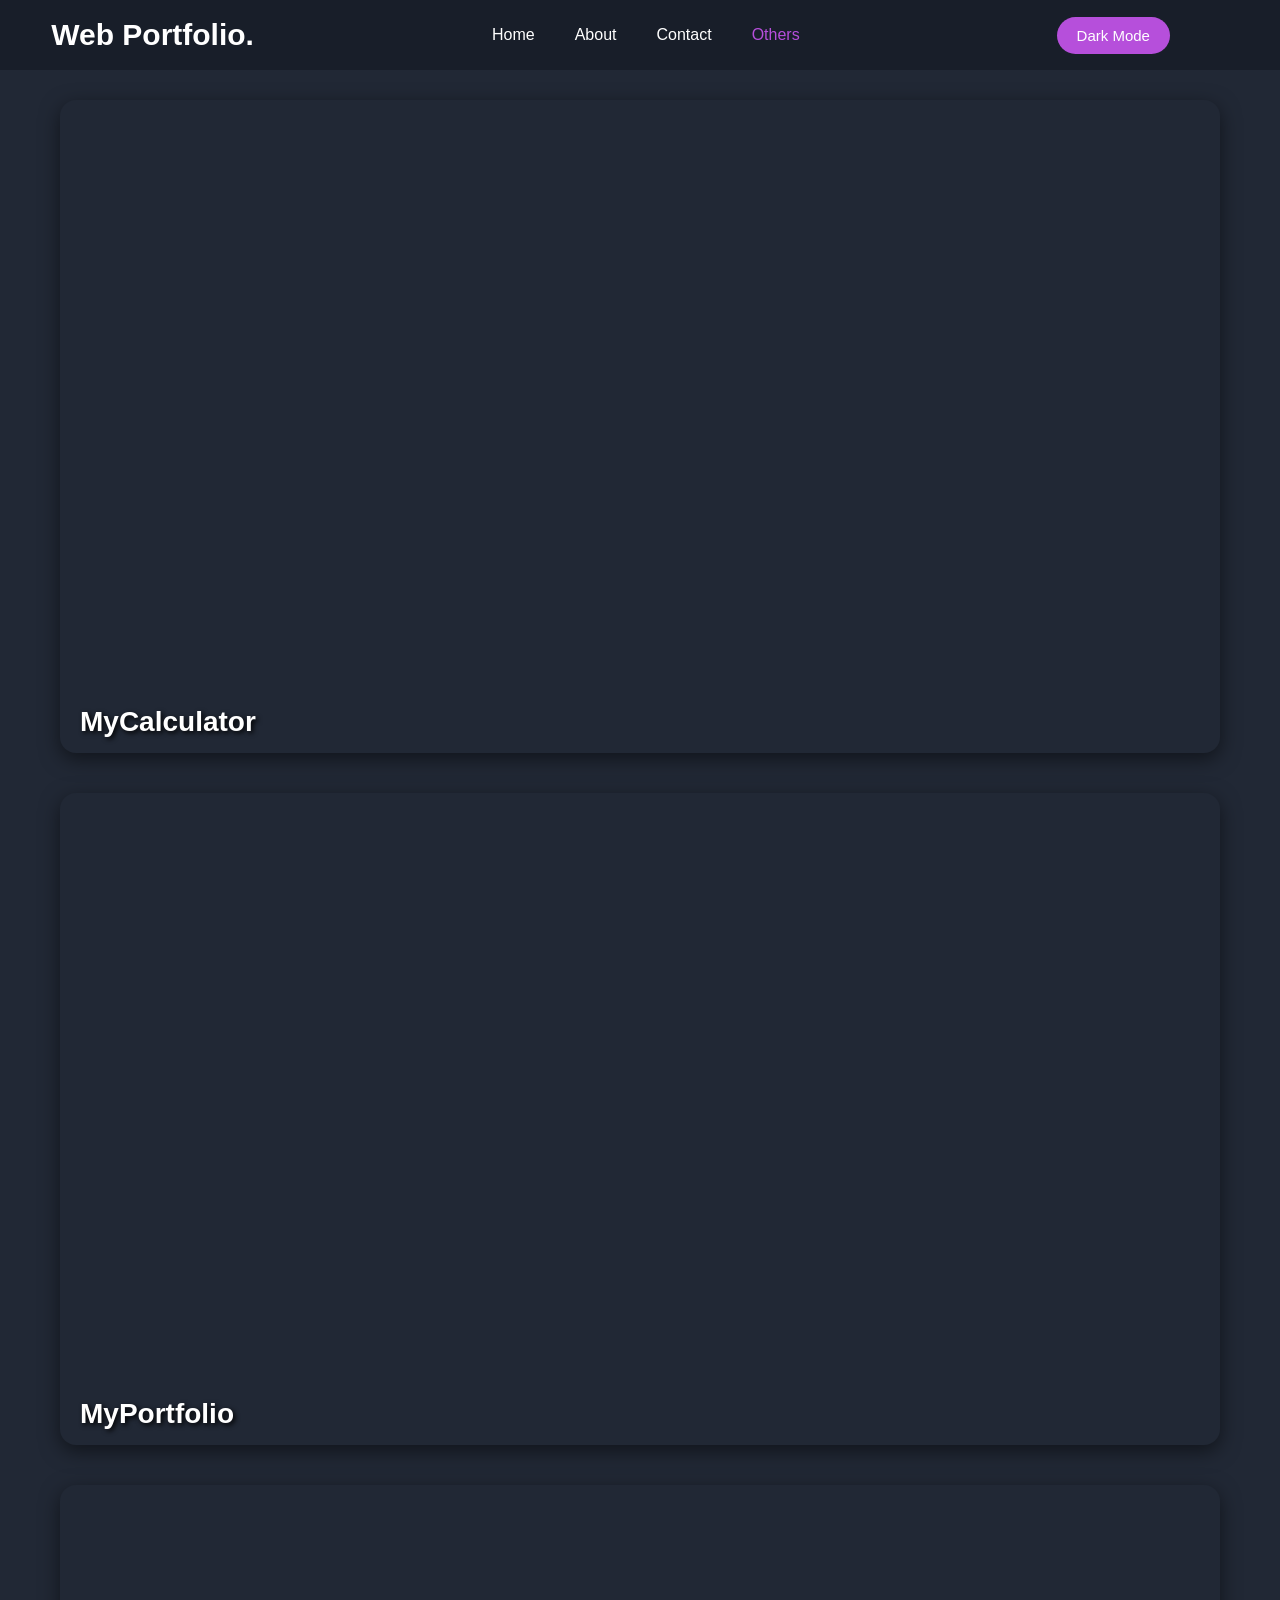
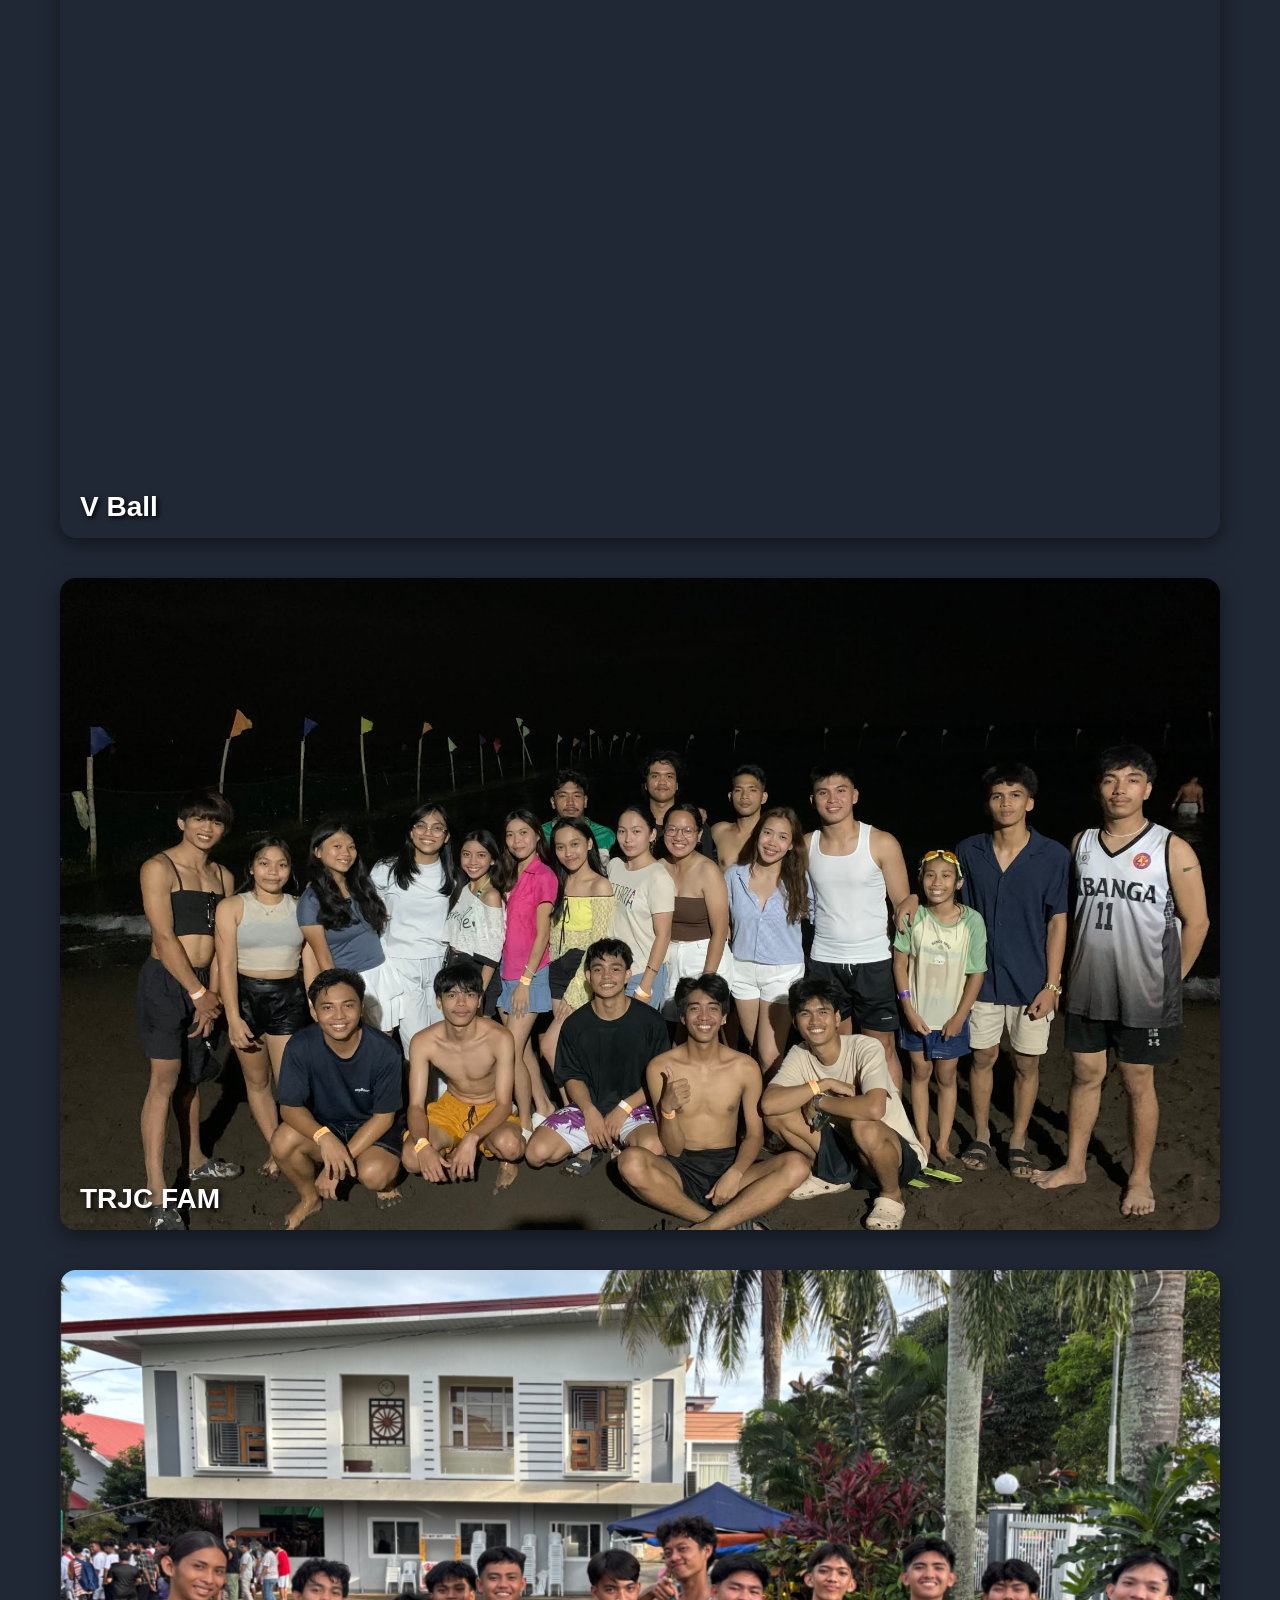
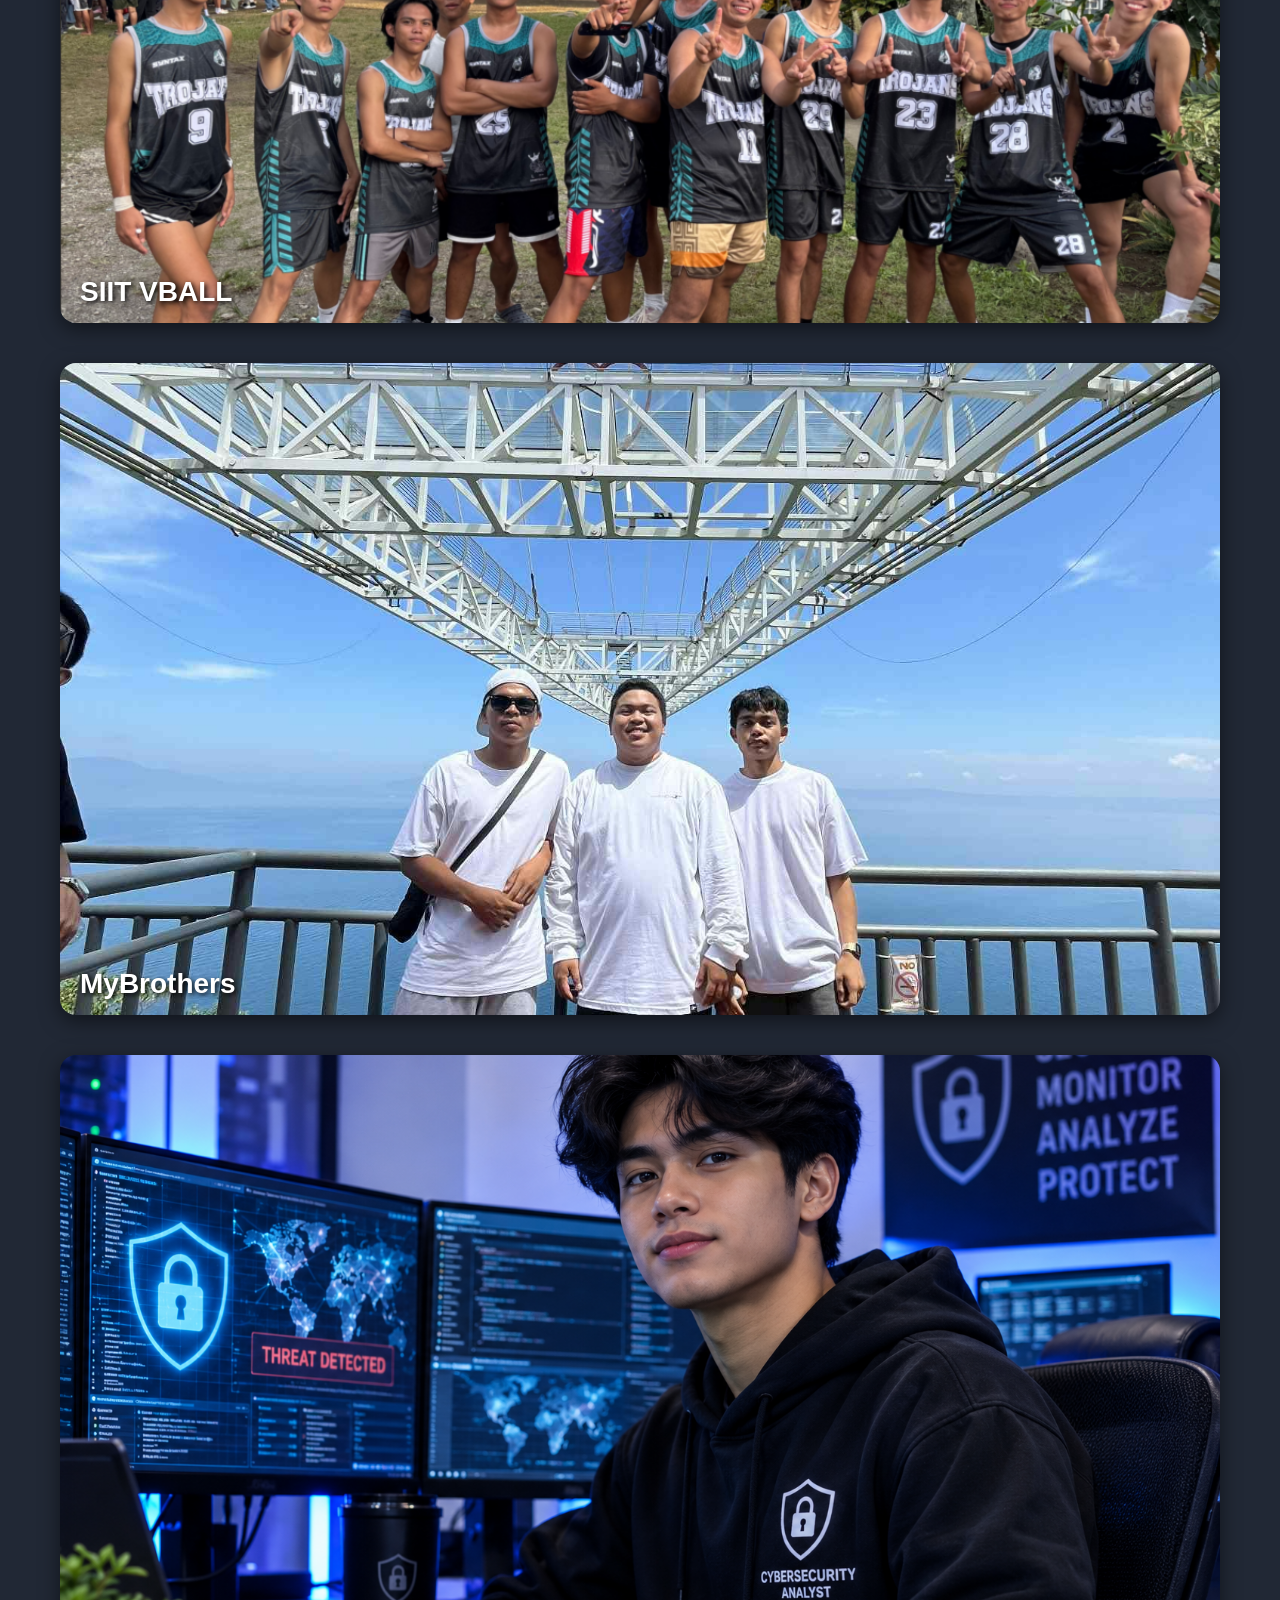
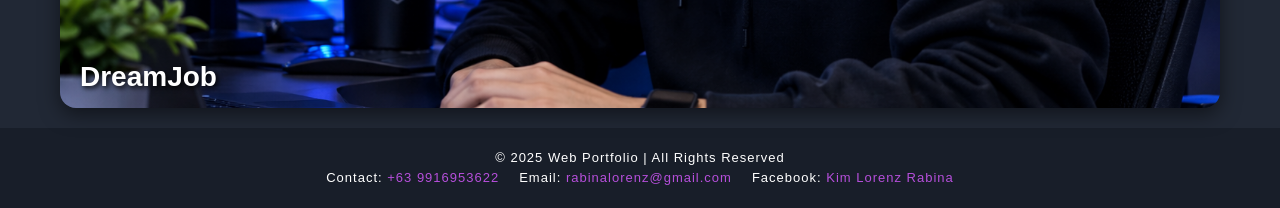
==== others.html @ 7579df90 "Rename Others.html to others.html" ====
<!DOCTYPE html>
<html lang="en">
<head>
    <meta charset="UTF-8">
    <meta name="viewport" content="width=device-width, initial-scale=1.0">
    <title>Projects</title>
    <link rel="stylesheet" href="style.css">
    <script src="script.js" defer></script>

    
</head>
<body>
    <nav class="navbar">
    <a href="#" class="logo">Web Portfolio.</a>

    <div class="menu-toggle" id="menu-toggle">
    <span></span>
    <span></span>
    <span></span>
  </div>

   <ul class="nav-links" id="nav-links">
        <li><a href="index.html">Home</a></li>
        <li><a href="about.html">About</a></li>
        <li><a href="contact.html">Contact</a></li>
        <li><a href="Others.html" class="active">Others</a></li>
    </ul>

     <div class="theme-container">
    <button id="theme-toggle">Dark Mode</button>
</div>
</nav>

<div class="wrap">


  <div class="projects">
    
    <div class="project">
    <video src="cblock vid 1.mp4" autoplay muted loop playsinline></video>
    <h2>MyCalculator</h2>
    </div>

    
    <div class="project ">
    <video src="web.mp4" autoplay muted loop playsinline></video>
      <h2>MyPortfolio</h2>
    </div>

    <div class="project ">
    <video src="vidko.mp4" autoplay muted loop playsinline></video>
      <h2>V Ball</h2>
    </div>
    
    <div class="project">
      <img src="trjc.jpg" alt="Project 3 preview">
      <h2>TRJC FAM</h2>
    </div>

    
    <div class="project">
      <img src="team.png" alt="Project 4 preview">
      <h2>SIIT VBALL</h2>
    </div>

    
    <div class="project">
      <img src="kuya.jpg" alt="Project 4 preview">
      <h2>MyBrothers</h2>
    </div>

    <div class="project">
      <img src="job.png" alt="Project 4 preview">
      <h2>DreamJob</h2>
    </div>

  </div>
</div>

<footer class="footer">
  <p>© 2025 Web Portfolio | All Rights Reserved</p>
  <div class="contact-info">
  <p>Contact: <span style="color: rgb(182, 79, 219);">+63 9916953622</span></p>
  <p>Email: <span style="color: rgb(182, 79, 219);">rabinalorenz@gmail.com</span></p>
  <p>Facebook: <a href="https://www.facebook.com/kim.lorenz.g.rabina" target="_blank">Kim Lorenz Rabina</a></p>
  </div>
</footer>


</body>

</html>
---- style.css ----
/* Global Reset */
* {
  margin: 0;
  padding: 0;
  box-sizing: border-box;
}

html {
  scroll-behavior: smooth;
  scroll-padding-top: 80px; 
}

body {
  background-color: #212835;
  color: #fff;
  font-family: 'Poppins', sans-serif;
}

a {
  color: #fff;
  text-decoration: none;
}

/* Navbar */
.navbar {
  position: fixed;
  left: 0;
  top: 0;
  width: 100%;
  height: 70px;
  padding: 25px 4%;
  background-color: #181e29;
  display: flex;
  justify-content: space-between;
  align-items: center;
  z-index: 100;
}

.navbar .logo {
  font-size: 30px;
  font-weight: 700;
}

.navbar ul {
  display: flex;
}

.navbar ul li {
  list-style: none;
  margin-left: 40px;
}

.navbar ul li a {
  font-weight: 500;
  transition: color 0.3s ease;
}

.navbar ul li a:hover,
.navbar ul li a.active {
  color: rgb(182, 79, 219);
}

/* Responsive Navbar */
.menu-toggle {
  display: none;
  flex-direction: column;
  justify-content: space-between;
  width: 26px;
  height: 20px;
  cursor: pointer;
}

.menu-toggle span {
  display: block;
  height: 3px;
  width: 100%;
  background: #fff;
  border-radius: 5px;
  transition: all 0.3s ease;
}

.menu-toggle.active span:nth-child(1) {
  transform: rotate(45deg) translate(5px, 5px);
}
.menu-toggle.active span:nth-child(2) {
  opacity: 0;
}
.menu-toggle.active span:nth-child(3) {
  transform: rotate(-45deg) translate(5px, -5px);
}

/* Make nav responsive */
@media (max-width: 900px) {
  .menu-toggle {
    display: flex;
  }

  .navbar ul {
    position: absolute;
    top: 70px;
    left: 0;
    width: 100%;
    background-color: #181e29;
    flex-direction: column;
    align-items: center;
    justify-content: flex-start;
    gap: 20px;
    padding: 20px 0;
    max-height: 0;
    overflow: hidden;
    transition: max-height 0.4s ease, opacity 0.3s ease;
    opacity: 0;
  }

  .navbar ul.active {
    max-height: 300px; 
    opacity: 1;
  }

  .navbar ul li {
    margin: 0;
  }

  .navbar ul li a {
    font-size: 20px;
  }
}

/* Home Section */
.home {
  display: flex;
  align-items: center;
  justify-content: space-between;
  height: 100vh;
  padding: 60px 9% 0;
}

.home-info h1 {
  font-size: 60px;
}

.home-info h2 {
  font-size: 35px;
  margin-top: -10px;
}

.home-info p {
  font-size: 16px;
  margin: 10px 0 25px;
  line-height: 1.5;
  text-align: justify;
}

.btn {
  display: inline-block;
  padding: 10px 30px;
  border: 2px solid #fff;
  border-radius: 40px;
  box-shadow: 0 0 6px;
  font-size: 16px;
  text-decoration: none;
  transition: all 0.3s ease;
}

.btn:hover {
  background: transparent;
  color: rgb(182, 79, 219);
  box-shadow: none;
}

.image img {
  width: 350px;
  height: 480px;
  margin-top: -100px;
  margin-left: 80px;
  border-radius: 50%;
}


@media (max-width: 1000px) {
  .home {
    flex-direction: column;
    text-align: center;
    justify-content: flex-start;
    align-items: center;
    padding: 120px 5% 60px;
    height: auto;
    gap: 30px; 
  }


  .home-info {
    order: 1;
    margin-bottom: 10px;
    width: 100%;
  }

  .home-info h1 {
    font-size: 42px;
    margin-bottom: 10px;
  }

  .home-info h2 {
    font-size: 26px;
    margin-bottom: 15px;
  }

  .home-info p {
    font-size: 16px;
    line-height: 1.6;
    margin-bottom: 20px;
    text-align: justify;
  }

 
  .home-info .button {
    display: flex;
    justify-content: center;
    width: 100%;
    margin-top: 10px;
  }

  .home-info .button .btn {
    padding: 10px 28px;
    font-size: 16px;
    border-radius: 40px;
  }


  .image {
    order: 2;
    margin-top: 25px;
  }

  .image img {
    width: 260px;
    height: auto;
    border-radius: 90%;
    margin: 0 auto;
    display: block;

   
    margin-top: 0 !important;
    margin-left: 0 !important;
  }
}


#know-me {
  padding: 90px 5%;
  min-height: 100vh;
}

#know-me .text p {
  color: #fff;
  font-size: 18px;
  line-height: 1.8;
  margin-left: 470px;
  text-align: justify;
}

#know-me .text h1 {
  color: #fff;
  font-size: 50px;
  line-height: 1.8;
  margin-left: 470px;
  text-align: justify;
}

.know-pic {
  width: 300px;
  height: 360px;
  overflow: hidden;
  border-radius: 15px;
  box-shadow: 0 4px 12px rgba(0, 0, 0, 0.3);
  transition: transform 0.3s ease;
  margin-top: -200px;
  margin-left: 50px;
}

.know-pic img {
  width: 100%;
  height: 100%;
  object-fit: cover;
  transition: transform 0.4s ease, filter 0.4s ease;
}

.know-pic:hover img {
  transform: scale(1.1);
  filter: brightness(1.2);
}

.rbutton{
  margin-left: 470px;
  margin-top: -150px;
}


/* PROFILE FLIP CARD */

.know-pic {
    perspective: 1000px;
    width: 350px;
    height: 430px;
    flex-shrink: 0;
}

.flip-card {
    width: 100%;
    height: 100%;
    background: transparent;
    border: none;
    padding: 0;
    cursor: pointer;
    perspective: 1000px;
    text-align: left;
}

.flip-inner {
    position: relative;
    width: 100%;
    height: 100%;
    transform-style: preserve-3d;
    transition: transform 0.8s ease;
}


.flip-card:hover .flip-inner,
.flip-card.is-flipped .flip-inner {
    transform: rotateY(180deg);
}


.flip-front,
.flip-back {
    position: absolute;
    width: 100%;
    height: 100%;
    border-radius: 20px;
    overflow: hidden;
    backface-visibility: hidden;
    -webkit-backface-visibility: hidden;
}


.flip-front img {
    width: 100%;
    height: 100%;
    object-fit: cover;
    border-radius: 20px;
}

.pic-overlay {
    position: absolute;
    bottom: 0;
    width: 100%;
    padding: 25px 15px;
    text-align: center;
    color: white;
    background: linear-gradient(
        transparent,
        rgba(0,0,0,0.9)
    );
}

.pic-overlay h2 {
    color: white;
    margin-bottom: 5px;
}

.pic-overlay p {
    color: white;
}

/* BACK */
.flip-back {
    background: linear-gradient(
        135deg,
        #202632,
        #352044
    );

    color: white;
    transform: rotateY(180deg);
    padding: 25px 20px;
    box-sizing: border-box;
    display: flex;
    flex-direction: column;
    justify-content: center;
    border: 2px solid rgb(182, 79, 219);
    box-shadow: 0 10px 30px rgba(0,0,0,0.3);
}

.flip-back h2 {
    text-align: center;
    color: rgb(205, 115, 235);
    margin-bottom: 20px;
}

.info-list p {
    font-size: 14px;
    margin: 10px 0;
    color: white;
}

.info-list strong {
    color: rgb(205, 115, 235);
}

.back-text {
    text-align: center;
    font-style: italic;
    font-size: 13px;
    margin-top: 15px;
    color: white;
}

/* MOBILE RESPONSIVE */
@media (max-width: 768px) {

    #know-me {
        flex-direction: column;
        gap: 30px;
    }

    .know-pic {
        width: 280px;
        height: 380px;
        max-width: 100%;
    }

}



@media (max-width: 1000px) {
  #know-me {
    display: flex;
    flex-direction: column;
    align-items: center;
    justify-content: flex-start;
    text-align: center;
    padding: 100px 5% 60px;
    gap: 30px;
  }

  .know-pic {
    order: 1;
    margin: 0;
     width: 100%;
    display: flex;
    justify-content: center;
  }

  .know-pic img {
    width: 260px;
    height: auto;
    border-radius: 10px;
    display: block;
  }

  
  #know-me .text {
    order: 2;
    margin: 0;
    width: 100%;
  }

  #know-me .text h1 {
    font-size: 38px;
    margin: 10px 0;
    line-height: 1.3;
    margin-left: 0 !important;
  }

  #know-me .text p {
    font-size: 16px;
    line-height: 1.6;
    text-align: justify;
    margin: 10px 0 20px;
    margin-left: 0 !important; 
  }

  .rbutton {
    order: 3;
    margin: 0;
    display: flex;
    justify-content: center;
    width: 100%;
  }

  .rbutton .btn {
    padding: 10px 28px;
    font-size: 16px;
    border-radius: 40px;
  }
}


.footer p {
  margin: 0;
  letter-spacing: 1px;
  line-height: 20px;
}

.footer {
  background-color: #181e29;
  color: #fff;
  text-align: center;
  padding: 20px 0;
  font-size: 13px;
}

.footer a {
  color:rgb(182, 79, 219) ;
  text-decoration: none;
}

.footer a:hover {
  text-decoration: underline;
}

.contact-info {
  display: flex;
  justify-content: center;
  gap: 20px;
  flex-wrap: wrap;
}

.contact-info p {
  margin: 0;
}





.side-navbar {
  width: 220px;
  height: 100vh;
  background-color: #3d3f49;
  padding: 20px;
  position: fixed;
  left: 0;
  top: 0;
  display: flex;
  flex-direction: column;
  justify-content: flex-start;
  margin-top: 70px;
}


.side-navbar ul {
  list-style: none;
  padding: 0;
  margin: 0;
  width: 100%;
}

.side-navbar ul li {
  margin: 12px 0;
}

.side-navbar ul li a {
  color: white;
  text-decoration: none;
  display: block;
  padding: 10px;
  border-radius: 8px;
  transition: 0.3s;
}

.side-navbar ul li a:hover,
.side-navbar ul li a.act {
  background-color: rgb(182, 79, 219);
  color: #1e1e2f;
}



.t-skills {
  text-align: center;
  padding: 100px 70px;
  margin-left: 220px;
}

.t-skills h1 {
  color: #ffffff;
  font-size: 2.5rem;
  margin-bottom: 20px;
}

.t-skills p {
  max-width: 700px;
  margin: 0 auto 50px;
  line-height: 1.6;
  color: #ccc;
}

.skills {
  display: grid;
  grid-template-columns: repeat(auto-fit, minmax(150px, 1fr));
  gap: 25px;
  justify-items: center;
}

.skill {
  border-radius: 10px;
  padding: 25px 15px;
  text-align: center;
  transition: transform 0.3s, box-shadow 0.3s;
  width: 130px;
}

.skill:hover {
  transform: translateY(-8px);
  box-shadow: 0 5px 15px rgb(195, 61, 236);
}

.skill img {
  width: 60px;
  height: 60px;
  margin-bottom: 10px;
}

.skill span {
  display: block;
  font-weight: 600;
  font-size: 0.9rem;
  color: #fff;
  margin-top: 5px;
}
.work-exp {
  margin-left: 220px;
  padding: 30px 50px;
  color: #fff;
  text-align: center;
}

.work-exp h1 {
  font-size: 2.2rem;
  margin-bottom: 20px;
}

.exp-container {
  display: grid;
  grid-template-columns: repeat(auto-fit, minmax(280px, 1fr));
  gap: 20px;
  justify-items: center;
}

.exp-card {
  width: 100%;
  max-width: 320px;
  height: 220px;
  padding: 2px;
  border-radius: 10px;
  color: #fff;
  text-align: left;
  transition: transform 0.3s ease;
}

.exp-card:hover {
   transform: translateY(-8px);
  box-shadow: 0 5px 15px rgb(195, 61, 236);
}


.exp-card img{
width: 100%;
  height: 100%;
  object-fit: cover; 
}


.education {
  margin-left: 250px;
  padding: 30px 40px;
  min-height: 90vh;
  text-align: center;
}

.education h1 {
  font-size: 36px;
  color: #fff;
  margin-bottom: 40px;
  text-align: center;
}

.edu-container {
  display: grid;
  grid-template-columns: repeat(auto-fit, minmax(240px, 1fr));
  gap: 20px;
  justify-items: center;
}

.edu-card {

  border-radius: 15px;
  overflow: hidden;
  box-shadow: 0 4px 15px rgba(0,0,0,0.1);
  transition: transform 0.3s ease, box-shadow 0.3s ease;
  width: 100%;
  max-width: 280px;
  height: 320px;
  display: flex;
  flex-direction: column;
  justify-content: flex-start;
  align-items: center;
  padding: 0;
  margin-top: 50px;
}

.edu-card:hover {
  transform: translateY(-5px);
  box-shadow: 0 8px 20px rgb(195, 61, 236);
}

.edu-card img {
  width: 100%;
  height: 270px;
  object-fit: cover;
  border-top-left-radius: 15px;
  border-top-right-radius: 15px;
  margin: 0;
}

.edu-card h3 {
  font-size: 14px;
  color: rgb(182, 79, 219);
  margin: 8px 0 2px;
}

.edu-card h2 {
  font-size: 17px;
  color: white;
  margin-bottom: 10px;
}



.award-sec {
  margin-left: 250px;
  padding: 30px 40px;
  min-height: 90vh;
  text-align: center;
}

.award-sec h1 {
  font-size: 36px;
  color: #fff;
  margin-bottom: 40px;
  text-align: center;
}

.award-container {
  display: grid;
  grid-template-columns: repeat(auto-fit, minmax(240px, 1fr));
  gap: 20px;
  justify-items: center;
}

.award-card {
  border-radius: 15px;
  overflow: hidden;
  box-shadow: 0 4px 15px rgba(0,0,0,0.1);
  transition: transform 0.3s ease, box-shadow 0.3s ease;
  width: 100%;
  max-width: 580px;
  height: 320px;
  display: flex;
  flex-direction: column;
  justify-content: flex-start;
  align-items: center;
  padding: 0;
    margin-top: 50px;
}

.award-card:hover {
  transform: translateY(-5px);
  box-shadow: 0 8px 20px rgb(182, 79, 219);
}

.award-card img {
  width: 100%;
  height: 270px;
  object-fit: cover;
  border-top-left-radius: 15px;
  border-top-right-radius: 15px;
  margin: 0;
}

.award-card h3 {
  font-size: 14px;
  color: rgb(182, 79, 219);
  margin: 8px 0 2px;
}

.award-card h2 {
  font-size: 17px;
  color: white;
  margin-bottom: 10px;
}

/*Hobbies*/

.hobbies-sec {
  margin-left: 250px;
  padding: 30px 40px;
  min-height: 90vh;
  text-align: center;
}

.hobbies-sec h1 {
  font-size: 36px;
  color: #fff;
  margin-bottom: 40px;
  text-align: center;
}

.hobbies-container {
  display: grid;
  grid-template-columns: repeat(auto-fit, minmax(240px, 1fr));
  gap: 20px;
  justify-items: center;
}

.hobbies-card {
  border-radius: 15px;
  overflow: hidden;
  box-shadow: 0 4px 15px rgba(0, 0, 0, 0.1);
  transition: transform 0.3s ease, box-shadow 0.3s ease;
  width: 100%;
  max-width: 280px;
  height: 320px;
  display: flex;
  flex-direction: column;
  justify-content: flex-start;
  align-items: center;
  padding: 0;
    margin-top: 50px;
}

.hobbies-card:hover {
  transform: translateY(-5px);
  box-shadow: 0 8px 20px rgb(182, 79, 219);
}

.hobbies-card img {
  width: 100%;
  height: 270px;
  object-fit: cover;
  border-top-left-radius: 15px;
  border-top-right-radius: 15px;
  margin: 0;
}

.hobbies-card h3 {
  font-size: 14px;
  color: rgb(182, 79, 219);
  margin: 8px 0 2px;
}

.hobbies-card h2 {
  font-size: 17px;
  color: white;
  margin-bottom: 10px;
}

.footer-about {
  background-color: #181e29;
  color: #fff;
  text-align: center;
  padding: 20px 0;
  font-size: 13px;
}

.footer-about p {
  margin: 0;
  letter-spacing: 1px;
  line-height: 20px;
  margin-left: 200px;
}

.footer-about a {
  color: rgb(182, 79, 219);
  text-decoration: none;
}

.footer-about a:hover {
  text-decoration: underline;
}


.contact-info-footer {
  display: flex;
  justify-content: center;
  gap: 20px;
  flex-wrap: wrap;
  margin-top: 8px;
    margin-left: 200px;
}

.contact-info-footer p {
  margin: 0;
}

/* Footer responsive */
@media (max-width: 700px) {
  .footer {
    font-size: 12px;
    padding: 25px 10px;
  }

  .contact-info {
    flex-direction: column;
    gap: 8px;
  }
}




.contact {
  display: flex;
  align-items: center;
  justify-content: space-between;
  height: 100vh;
  padding: 50px 9% 0;
}

.contact-header h1 {
  font-size: 40px;
}

.contact-container {
  background-color: #181e29;
  border-radius: 20px;
  height: auto;
  width: 400px;
  margin-right: 170px;
  padding: 30px 20px;
}

form {
  display: flex;
  flex-direction: column;
  align-items: center;
}

.contact-item,
.contact-msg {
  width: 100%;
  margin-bottom: 20px;
  text-align: left;
}

.contact-item label,
.contact-msg label {
  display: block;
  margin-bottom: 5px;
  font-weight: bold;
  color: #fff;
}

.contact-item input,
.contact-msg textarea {
  width: 100%;
  background-color: #ffffff;
  border: none;
  border-radius: 20px;
  padding: 10px 15px;
  font-size: 14px;
  color: #000;
  resize: none;
}

.contact-item input:focus,
.contact-msg textarea:focus {
  outline: 2px solid rgb(182, 79, 219);
}

.contact-send button {
  background-color: #ffffff;
  border: none;
  border-radius: 20px;
  height: 35px;
  width: 100px;
  font-weight: bold;
  cursor: pointer;
  transition: 0.3s;
}

.contact-send button:hover {
  background-color: rgb(182, 79, 219);
}


.contact-in {
  background-color: #212835;
  width: 320px;
  margin: 0 auto;
  padding: 30px;
  border-radius: 10px;
  color: white;
  text-align: left;
}

.contact-in h3 {
  margin-bottom: 20px;
  line-height: 2.0;
  font-weight: 600;
  font-size: 16px;
}


@media (max-width: 1000px) {
  .contact {
    display: flex;
    flex-direction: column;
    justify-content: flex-start;
    align-items: center;
    text-align: center;
    height: auto;
    padding: 100px 5% 60px;
    gap: 10px;
  }

  .contact-header {
    order: 1;
  }

  .contact-header h1 {
    font-size: 34px;
    margin-bottom: 10px;
  }

  .contact-in {
    order: 2;
    background-color: #181e29;
    width: 100%;
    max-width: 400px;
    padding: 20px;
    border-radius: 12px;
  }

  .contact-in h3 {
    font-size: 15px;
    line-height: 1.6;
    margin-bottom: 5px;
  }

  .contact-container {
    order: 3;
    width: 100%;
    max-width: 400px;
    margin: 0;
  }

  .contact-container form {
    padding: 0;
  }

  .contact-item input,
  .contact-msg textarea {
    font-size: 15px;
  }

  .contact-send button {
    width: 100%;
    font-size: 15px;
  }
}


@media (max-width: 600px) {
  .contact {
    padding: 90px 4% 50px;
    gap: 8px;
  }

  .contact-header h1 {
    font-size: 28px;
    margin-bottom: 6px;
  }

  .contact-in {
    padding: 18px;
  }

  .contact-in h3 {
    font-size: 14px;
    margin-bottom: 4px;
  }
}




.projects-section {
  margin-top: 100px; 
  padding: 40px 5%;
}

.wrap {
  max-width: 1200px;
  margin: 0 auto;
  padding: 20px;
  margin-top: 80px;
}

.projects {
  display: grid;
  gap: 40px;
}

.project {
  position: relative;
  width: 100%;
  aspect-ratio: 16 / 9;
  border-radius: 16px;
  overflow: hidden;
  box-shadow: 0 6px 20px rgba(0,0,0,0.5);
}

.project img {
  width: 100%;
  height: 100%;
  object-fit: cover;
  transition: transform 0.4s ease;
  display: block;
}

.project img:hover {
  transform: scale(1.05);
}

.project h2 {
  position: absolute;
  bottom: 16px;
  left: 20px;
  margin: 0;
  font-size: 28px;
  color: #fff;
  text-shadow: 0 3px 6px rgba(0,0,0,0.7);
}

.project video {
    width: 100%;
    height: 100%;
    object-fit: contain; /* Makikita ang buong video */
    display: block;
    border-radius: 20px;
}

.project h2 {
    position: absolute;
    bottom: 15px;
    left: 20px;
    color: white;
    z-index: 2;
    text-shadow: 2px 2px 5px black;
}


@media (max-width: 768px) {
  .menu-toggle {
    display: flex;
  }

  .nav-links {
    position: absolute;
    top: 70px;
    right: 0;
    background: #212835;
    width: 100%;
    flex-direction: column;
    align-items: center;
    gap: 20px;
    padding: 20px 0;
    display: none;
  }

  .nav-links.active {
    display: flex;
  }

  .projects-section {
    margin-top: 90px;
  }
}




@media (max-width: 1000px) {
  .side-navbar {
    position: fixed;
    top: 70px;
    left: -220px; /* hide most of it */
    width: 220px;
    height: calc(100vh - 70px);
    background-color: #2b2f3a;
    padding-top: 30px;
    transition: left 0.4s ease;
    z-index: 999;
    border-top-right-radius: 8px;
    border-bottom-right-radius: 8px;
     margin-top: 0;
  }


  .side-navbar::before {
    content: '›'; 
  position: absolute;
  right: -25px;
  top: 50%;
  transform: translateY(-50%);
  width: 25px;
  height: 80px;
  background-color: #2b2f3a;
  border-top-right-radius: 8px;
  border-bottom-right-radius: 8px;
  cursor: pointer;
  color: white;
  font-size: 20px;
  display: flex;
  align-items: center;
  justify-content: center;
  transition: background 0.3s, color 0.3s;
}

  .side-navbar.active::before {
    content: '‹';
    position: absolute;
  right: -25px;
  top: 50%;
  transform: translateY(-50%);
  width: 25px;
  height: 80px;
  background-color: #2b2f3a;
  border-top-right-radius: 8px;
  border-bottom-right-radius: 8px;
  cursor: pointer;
  color: white;
  font-size: 20px;
  display: flex;
  align-items: center;
  justify-content: center;
  transition: background 0.3s, color 0.3s;
  }

.side-navbar::before:hover {
  background-color: rgb(182, 79, 219);
  color: #1e1e2f;
}

  .side-navbar.active {
    left: 0;
  }


  .side-toggle {
    position: absolute;
    top: 20px;
    right: 10px;
    cursor: pointer;
    z-index: 1001;
  }

  .side-toggle span {
    display: block;
    width: 25px;
    height: 3px;
    background-color: white;
    margin: 5px 0;
    transition: 0.3s;
  }

  .side-navbar ul {
    list-style: none;
    display: flex;
    flex-direction: column;
    align-items: center;
    gap: 20px;
    opacity: 0;
    transition: opacity 0.3s ease-in-out;
    padding: 0;
    margin-top: 80px;
  }

  .side-navbar.active ul {
    opacity: 1;
  }

  .side-navbar ul li {
    margin: 10px 0;
  }

  .side-navbar ul li a {
    font-size: 18px;
    text-align: center;
    width: 100%;
    display: block;
  }
   .side-navbar ul li a:hover {
    color: rgb(182, 79, 219);
  }


  .exp-container {
    grid-template-columns: repeat(2, 1fr);
    gap: 15px;
  }

 
  .t-skills,
  .work-exp,
  .education,
  .award-sec,
  .hobbies-sec,
  .footer-about {
    margin-left: 0 !important;
    padding: 100px 20px;
  }


 
  .t-skills h1,
  .work-exp h1,
  .education h1,
  .award-sec h1,
  .hobbies-sec h1 {
    font-size: 28px;
  }

  .t-skills p {
    font-size: 15px;
  }


  .footer-about p,
  .contact-info-footer {
    margin-left: 0 !important;
  }

  .contact-info-footer {
    flex-direction: column;
    align-items: center;
    gap: 10px;
  }
}


@media (max-width: 600px) {
  .exp-container {
    grid-template-columns: 1fr;
  }

  .edu-container,
  .award-container,
  .hobbies-container {
    grid-template-columns: 1fr;
  }

  .t-skills {
    padding: 80px 15px;
  }

  .t-skills h1 {
    font-size: 24px;
  }
}

/* Theme Toggle Button */
.theme-container {
    text-align: right;
    padding: 15px 5%;
}

#theme-toggle {
    background-color: rgb(182, 79, 219);
    color: white;
    border: none;
    padding: 10px 20px;
    border-radius: 25px;
    cursor: pointer;
    font-size: 15px;
    transition: 0.3s;
}

#theme-toggle:hover {
    background-color: rgb(140, 50, 180);
}

/* Dark, light */
body.dark-mode {
    background-color: #121212;
    color: white;
    transition: 0.3s;
}

body.dark-mode .navbar {
    background-color: #1e1e1e;
}

body.dark-mode .nav-links a {
    color: white;
}

body.dark-mode .home,
body.dark-mode #know-me {
    background-color: #121212;
    color: white;
}

body.dark-mode .footer {
    background-color: #1e1e1e;
    color: white;
}

body.dark-mode p {
    color: #ddd;
}


/* pag alon alon */
.skill,
.exp-card,
.edu-card,
.award-card,
.hobbies-card {
    animation: floating 3s ease-in-out infinite;
    transition: box-shadow 0.3s ease;
    cursor: pointer;
}


@keyframes floating {
    0% {
        transform: translateY(0px);
    }

    50% {
        transform: translateY(-15px);
    }

    100% {
        transform: translateY(0px);
    }
}


.skill:hover,
.exp-card:hover,
.edu-card:hover,
.award-card:hover,
.hobbies-card:hover {
    animation-play-state: paused;
    box-shadow: 0 0 20px rgba(182, 79, 219, 0.8);
}


.skill:nth-child(2),
.exp-card:nth-child(2),
.edu-card:nth-child(2),
.award-card:nth-child(2),
.hobbies-card:nth-child(2) {
    animation-delay: 0.3s;
}

.skill:nth-child(3),
.exp-card:nth-child(3),
.edu-card:nth-child(3),
.award-card:nth-child(3),
.hobbies-card:nth-child(3) {
    animation-delay: 0.6s;
}

.skill:nth-child(4),
.exp-card:nth-child(4),
.edu-card:nth-child(4),
.award-card:nth-child(4),
.hobbies-card:nth-child(4) {
    animation-delay: 0.9s;
}

.skill:nth-child(5),
.hobbies-card:nth-child(5) {
    animation-delay: 1.2s;
}
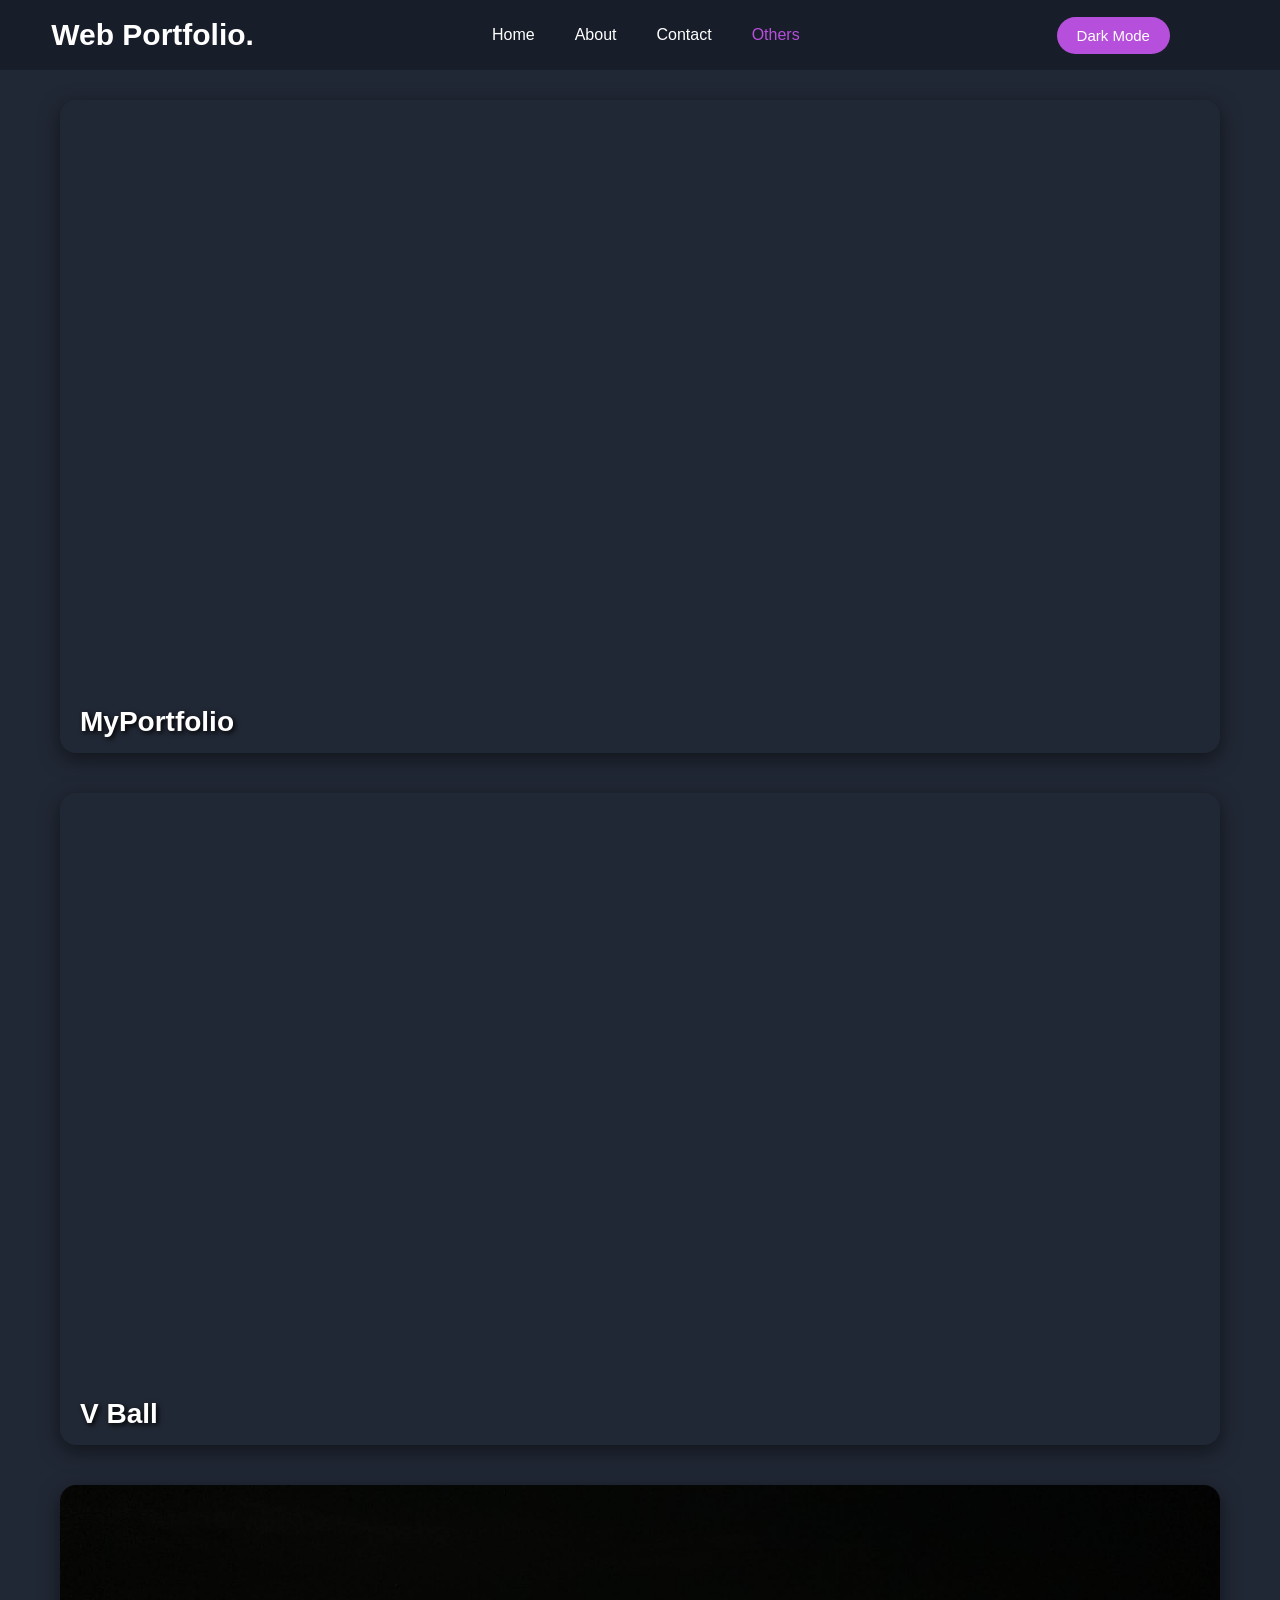
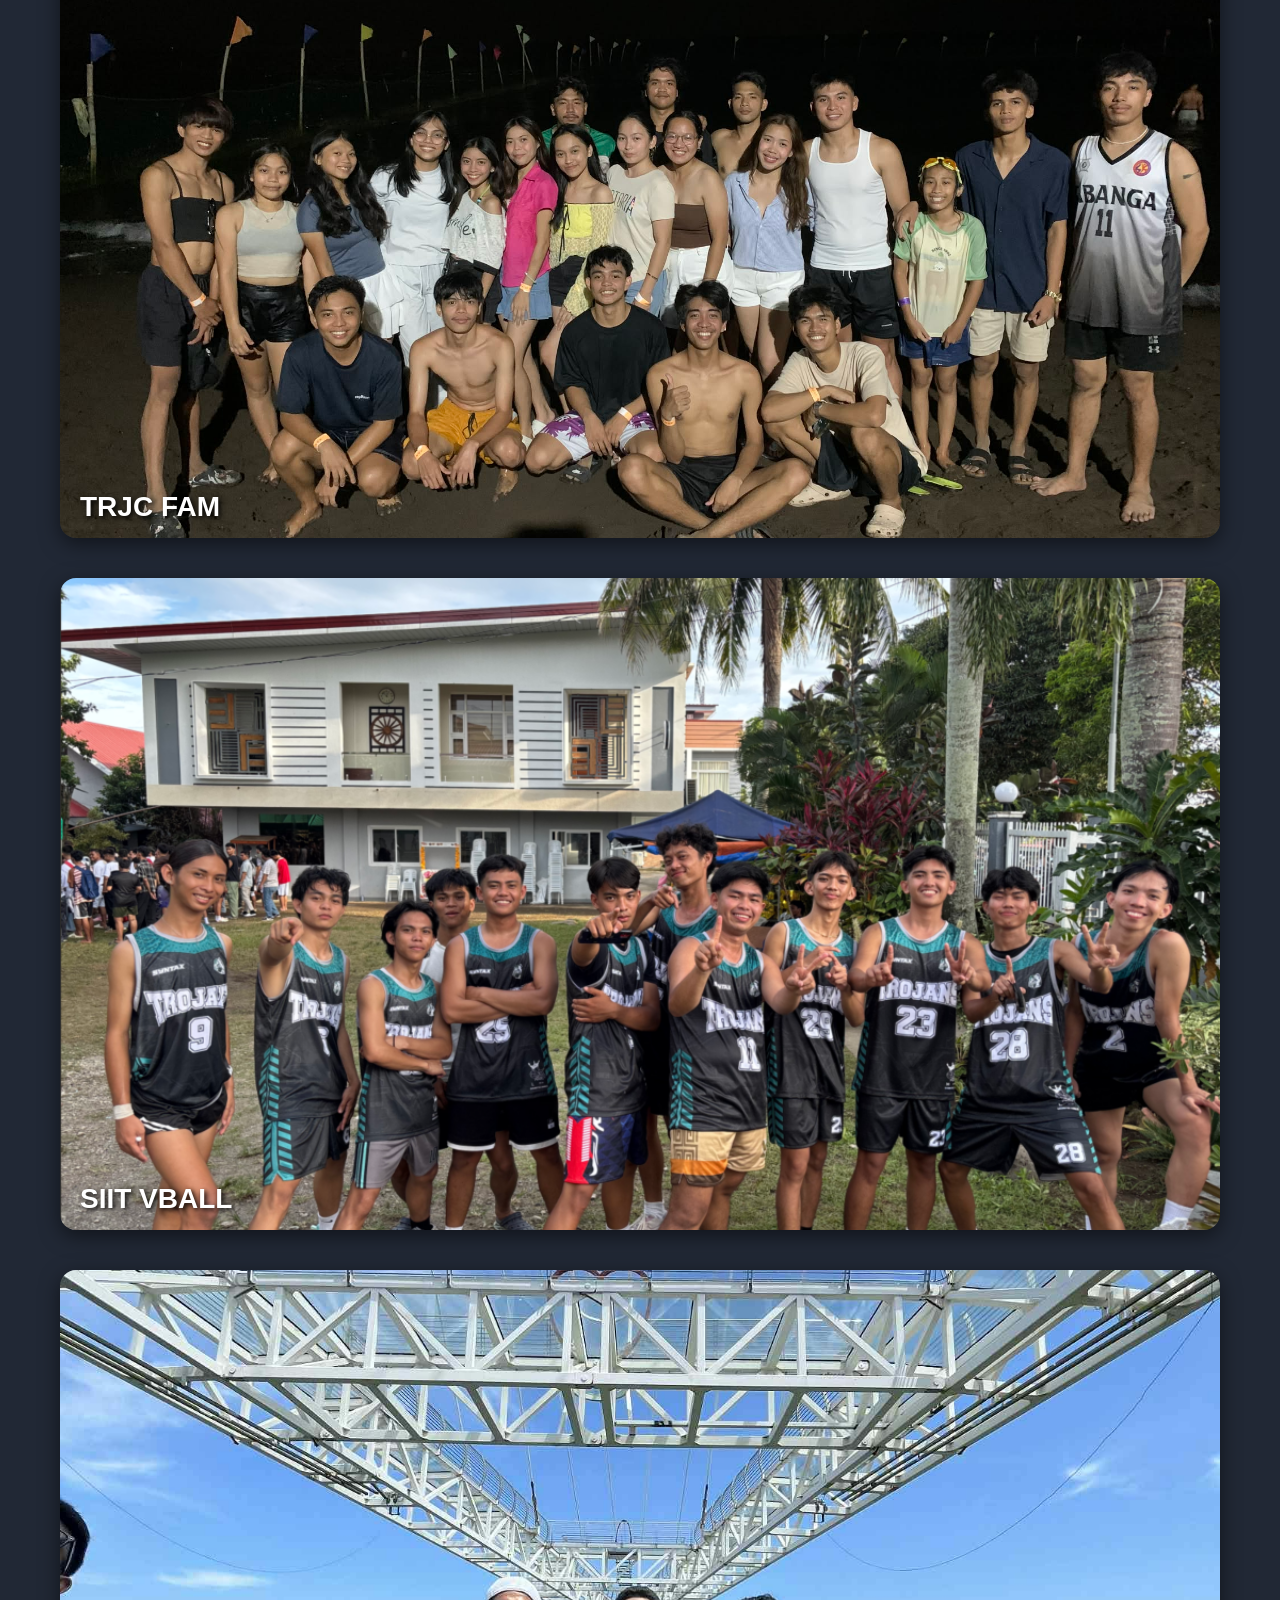
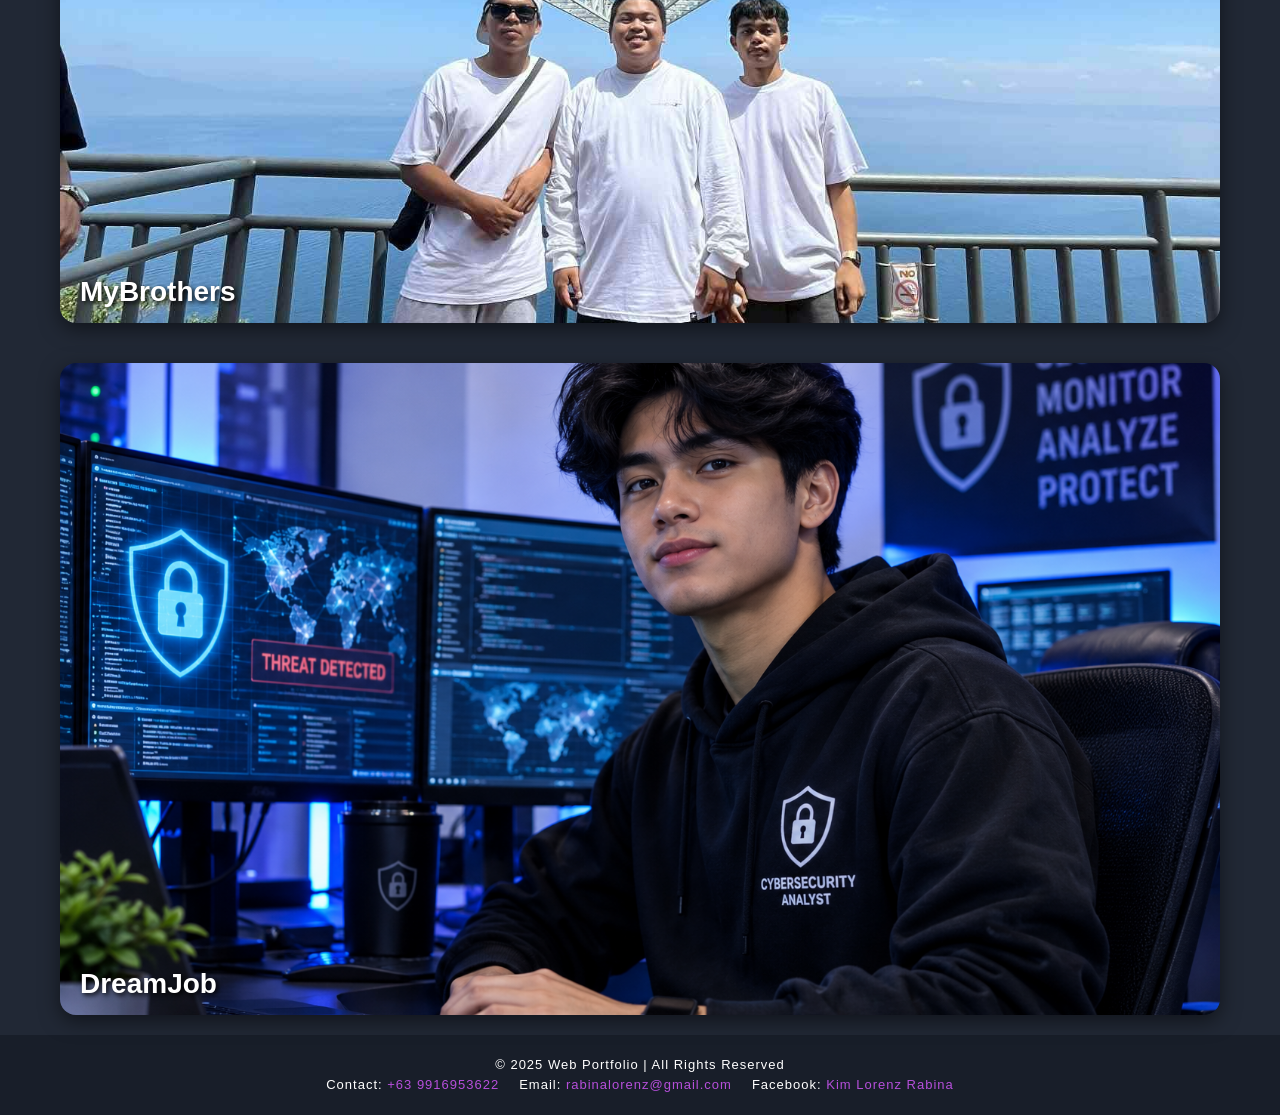
==== commit 12615f19: "Update others.html" ====
--- a/others.html
+++ b/others.html
@@ -35,13 +35,7 @@
 
 
   <div class="projects">
-    
-    <div class="project">
-    <video src="cblock vid 1.mp4" autoplay muted loop playsinline></video>
-    <h2>MyCalculator</h2>
-    </div>
-
-    
+      
     <div class="project ">
     <video src="web.mp4" autoplay muted loop playsinline></video>
       <h2>MyPortfolio</h2>
